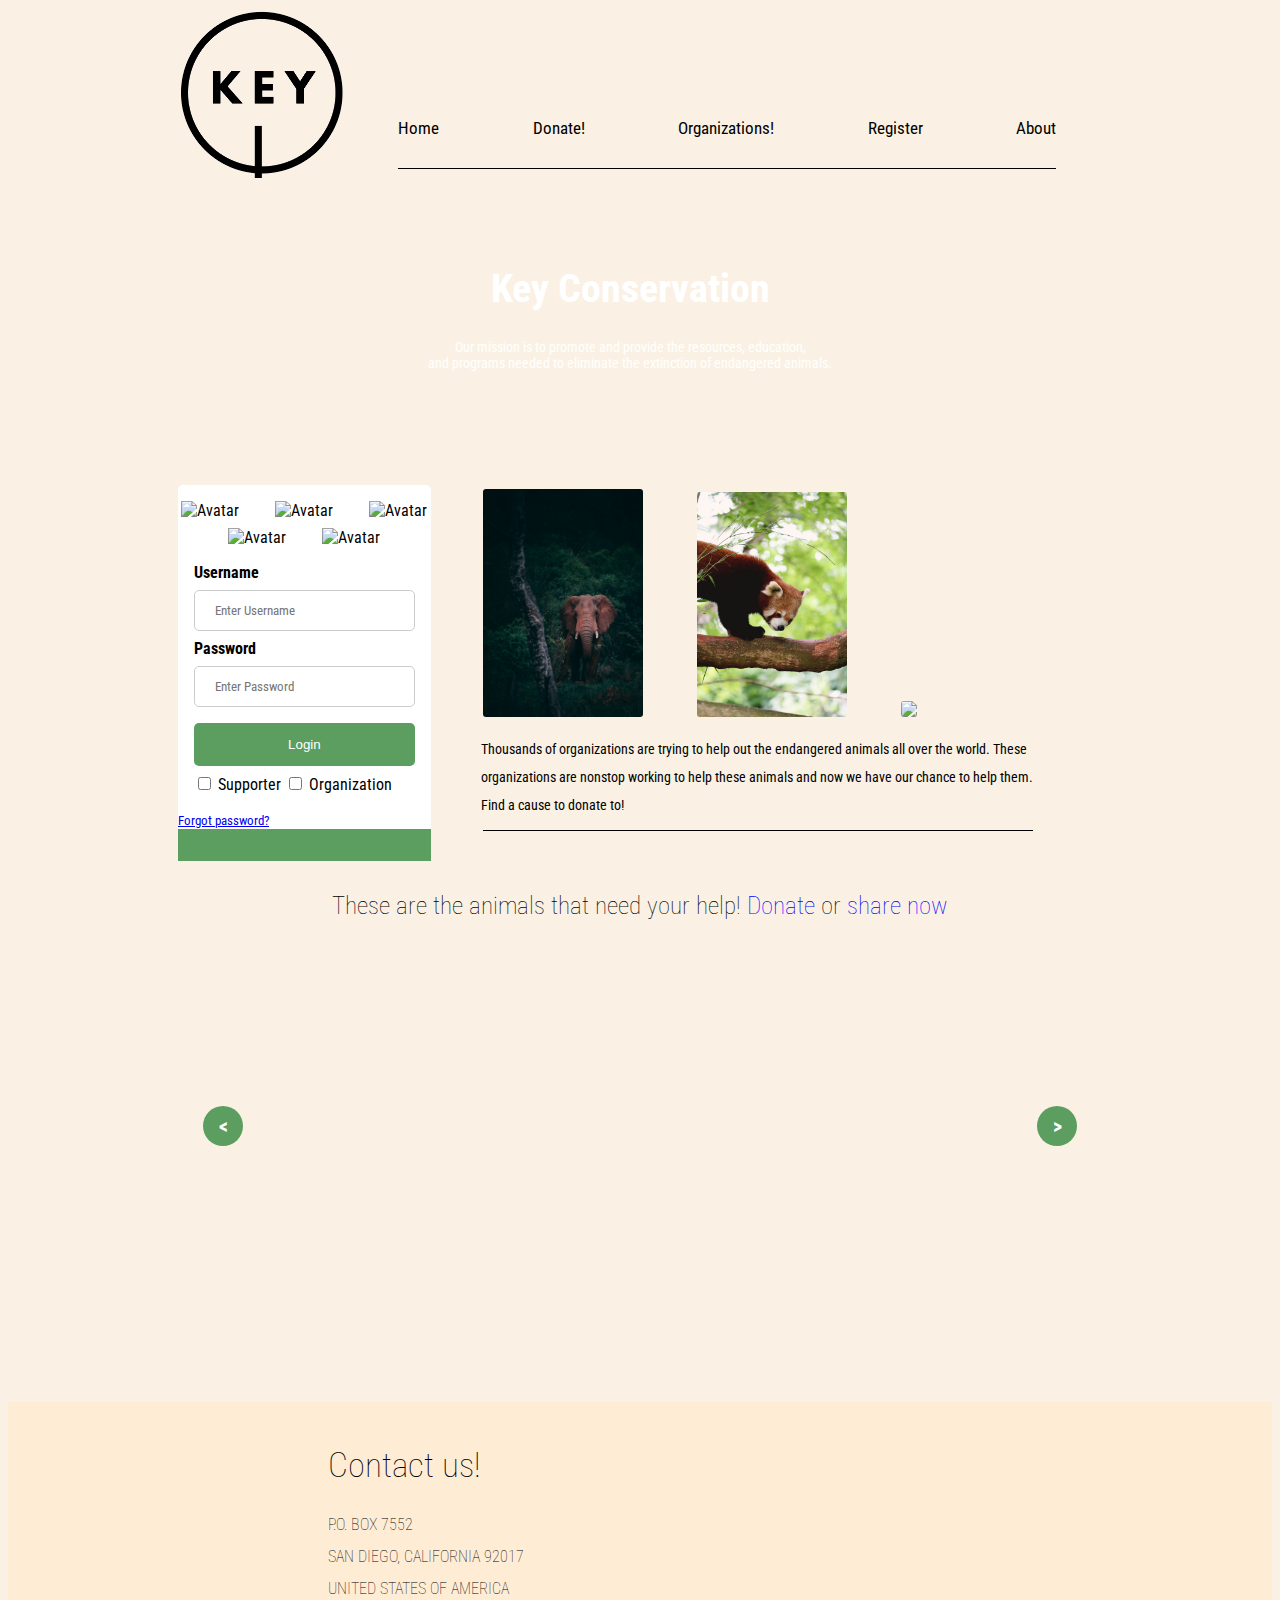
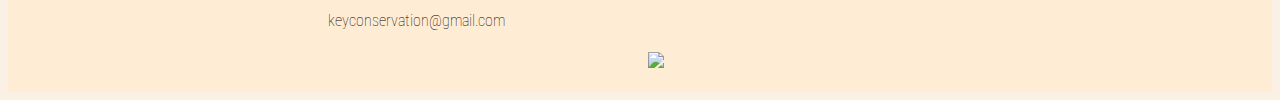
==== index.html @ f42020b1 "finished mock, all thats lefte" ====
<!DOCTYPE html>

<html lang="en">

<head>


  <link href="https://fonts.googleapis.com/css?family=Bangers|Titillium+Web" rel="stylesheet" />
  <link rel="stylesheet" href="css/index.css" />

  <link rel="apple-touch-icon" sizes="180x180" href="/Bw1/marketing-page/img/key" />
  <link rel="icon" type="image/png" sizes="32x32" href="/Bw1/marketing-page/img/key" />
  <link rel="icon" type="image/png" sizes="16x16" href="/Bw1/marketing-page/img/key" />
  <link href="https://fonts.googleapis.com/css?family=Roboto+Condensed|Source+Sans+Pro&display=swap" rel="stylesheet" />
</head>

<body>
  <section class="topPage">
    <img src="img/key" />

    <nav>
      <a href>Home</a>
      <a href>Donate!</a>
      <a href>Organizations!</a>
      <a href>Register</a>
      <a href>About</a>
      <hr />
    </nav>
  </section>

  <div class="mission">
    <h1>Key Conservation</h1>

    <p>
      Our mission is to promote and provide the resources, education,<br />and
      programs needed to eliminate the extinction of endangered animals.
    </p>
  </div>

  <section class="topMid">
    <form action="marketing-page.php" method="post">
      <div class="icon">
        <img src="/Bw1/marketing-page/img/paw-solid.svg" alt="Avatar" class="icon" />
        <img src="/Bw1/marketing-page/img/paw-solid.svg" alt="Avatar" class="icon" />
        <img src="/Bw1/marketing-page/img/paw-solid.svg" alt="Avatar" class="icon" />
        <img src="/Bw1/marketing-page/img/paw-solid.svg" alt="Avatar" class="icon" />
        <img src="/Bw1/marketing-page/img/paw-solid.svg" alt="Avatar" class="icon" />
      </div>

      <div class="container">
        <label for="username"><b>Username</b></label>
        <input type="text" placeholder="Enter Username" name="username" required />

        <label for="psw"><b>Password</b></label>
        <input type="password" placeholder="Enter Password" name="psw" required />

        <button type="submit">Login</button>
        <label> <input type="checkbox" name="supporter" /> Supporter </label>
        <label> <input type="checkbox" name="org" /> Organization </label>
      </div>

      <span class="psw"> <a href="#">Forgot password?</a></span>
      <div class="container" style="background-color:#5b9e5f"></div>
    </form>

    <section class="info">
      <img class="mam" src="img/mammoth.jpg" />
      <img class="panda" src="img/panda.jpg" />
      <img class="turtle" src="/Bw1/marketing-page/img/turtle.jpg" />

      <p>
        Thousands of organizations are trying to help out the endangered
        animals all over the world. These<br />
        organizations are nonstop working to help these animals and now we
        have our chance to help them.<br />
        Find a cause to donate to!
      </p>

      <hr />
    </section>
  </section>
  <!-- <div class="svg">

      <div class="infotext">
      </div>
      <img class="petsvg" src="/Bw1/marketing-page/img/undraw_pet_adoption_2qkw (1).svg">
    </div> -->
  <h1 id="title">These are the animals that need your help! <a href="" class="donate">Donate</a> or <a href="" class="donate">share now</a></h1>

  <div class="slide hi-slide">
    <div class="hi-prev "></div>
    <div class="hi-next "></div>
    <ul>
      <li><img src="/Bw1/marketing-page/img/chimp.jpg" alt="Img" /></li>
      <li><img src="/Bw1/marketing-page/img/leopard.jpg" alt="Img" /></li>
      <li><img src="/Bw1/marketing-page/img/mana5280-EqvshQr8NTA-unsplash.jpg" alt="Img" /></li>
      <li><img src="/Bw1/marketing-page/img/muhammad-umar-gsSJxKayxrQ-unsplash.jpg" alt="Img" /></li>
      <li><img src="/Bw1/marketing-page/img/redcharlie-xtvo0ffGKlI-unsplash.jpg" alt="Img" /></li>
      <li><img src="/Bw1/marketing-page/img/redp.jpg" alt="Img" /></li>
      <li><img src="/Bw1/marketing-page/img/saad-khan-g55cR66Nh64-unsplash.jpg" alt="Img7" /></li>
      <li><img src="/Bw1/marketing-page/img/saad-khan-g55cR66Nh64-unsplash.jpg" alt="Img7" /></li>
    </ul>
  </div>


  <footer>
    <!-- <hr> -->
    <h1>Contact us!</h1>
    <ul style="list-style-type:none;">
      <li>P.O. BOX 7552</li>
      <li>SAN DIEGO, CALIFORNIA 92017</li>
      <li>UNITED STATES OF AMERICA</li>
      <li>keyconservation@gmail.com</li>
    </ul>
    <img src="/Bw1/marketing-page/img/undraw_pet_adoption_2qkw (1).svg"/>
  </footer>

  <script src="https://code.jquery.com/jquery-1.12.4.min.js"></script>
  <script type="text/javascript" src="/nan/js/jquery.hislide.js"></script>
  <script>
    $('.slide').hiSlide();
  </script>

</body>

<script src="script.js"></script>

</html>
---- css/index.css ----
.topPage {
  display: flex;
}
.topPage img {
  width: 170px;
  margin-left: 170px;
}
.topPage nav {
  margin-top: 110px;
  word-break: break-all;
  word-spacing: 7vw;
  margin-left: 50px;
}
.topPage a {
  font-size: 17px;
  text-decoration: none;
  color: black;
}
.topPage a:hover {
  border-bottom: 1px solid #5b9e5f;
}
.topPage hr {
  height: 1px;
  background-color: black;
  border: none;
  margin-top: 30px;
}
.mission {
  background: url(/Bw1/marketing-page/img/tiger.jpg) no-repeat;
  margin-left: 170px;
  background-size: 880px;
}
.mission h1 {
  text-align: center;
  margin-right: 190px;
  font-family: 'Roboto Condensed', sans-serif;
  font-size: 40px;
  color: white;
  padding-top: 60px;
}
.mission p {
  text-align: center;
  margin-right: 190px;
  font-family: 'Roboto Condensed', sans-serif;
  font-size: 14px;
  color: white;
  padding-bottom: 150px;
}
form {
  border-radius: 5px;
  background-color: white;
  width: 20%;
  margin-left: 170px;
  margin-top: -50px;
}
input[type=text],
input[type=password] {
  width: 100%;
  font-family: 'Roboto Condensed', sans-serif;
  padding: 12px 20px;
  margin: 8px 0;
  display: inline-block;
  border: 1px solid #ccc;
  border-radius: 5px;
  box-sizing: border-box;
}
button {
  background-color: #5b9e5f;
  color: white;
  padding: 14px 20px;
  margin: 8px 0;
  border: none;
  border-radius: 5px;
  cursor: pointer;
  width: 100%;
}
button:hover {
  opacity: 0.8;
}
.icon {
  text-align: center;
  margin-top: 8px;
  word-break: break-all;
  word-spacing: 2.5vw;
}
img.icon {
  width: 5%;
}
.container {
  padding: 16px;
}
/*"Forgot password" text */
span.psw {
  align-items: center;
  padding-top: 4px;
  font-size: 13px;
  text-decoration: none;
  color: blue;
}
@media screen and (max-width: 300px) {
  span.psw {
    display: block;
    float: none;
  }
  .cancelbtn {
    width: 100%;
  }
}
.topMid {
  display: flex;
}
.info .panda {
  width: 150px;
  margin-left: 50px;
}
.mam {
  width: 160px;
  margin-left: 52px;
}
.turtle {
  width: 150px;
  margin-left: 50px;
}
.info img {
  margin-top: -46px;
  border-radius: 3px;
  /* box-shadow: 2px 2px black; */
}
.info p {
  margin-left: 50px;
  line-height: 2;
  font-size: 14px;
}
.info hr {
  height: 1px;
  background-color: black;
  border: none;
  margin-left: 52px;
  margin-top: -3px;
}
.hi-slide {
  position: relative;
  width: 754px;
  height: 292px;
  margin: 0 auto;
  margin-top: 60px;
}
.hi-slide .hi-next,
.hi-slide .hi-prev {
  position: absolute;
  top: 50%;
  width: 40px;
  height: 40px;
  margin-top: -20px;
  border-radius: 50px;
  line-height: 40px;
  text-align: center;
  cursor: pointer;
  background-color: #5b9e5f;
  color: white;
  transition: all 0.6s;
  font-size: 20px;
  font-weight: bold;
}
.hi-slide .hi-next:hover,
.hi-slide .hi-prev:hover {
  opacity: 0.7;
}
.hi-slide .hi-prev {
  left: -60px;
}
.hi-slide .hi-prev::before {
  content: '<';
}
.hi-slide .hi-next {
  right: -60px;
}
.hi-slide .hi-next::before {
  content: '>';
}
.hi-slide ul {
  border-radius: 5px;
  list-style: none;
  position: relative;
  width: 754px;
  height: 292px;
  margin: 0;
  padding: 0;
}
.hi-slide ul li {
  border-radius: 5px;
  overflow: hidden;
  position: absolute;
  z-index: 0;
  left: 377px;
  top: 146px;
  height: 0;
  margin: 0;
  padding: 0;
  background-color: #333;
  cursor: pointer;
}
.hi-slide ul li img {
  border-radius: 5px;
  width: 100%;
  height: 100%;
  background-position: center;
}
#title {
  font-size: 25px;
  text-align: center;
  font-weight: lighter;
  margin-top: 30px;
}
.donate {
  text-decoration: none;
  color: blue;
}
footer {
  background-color: #ffecd5;
  width: 100%;
  padding-top: 20px;
  padding-bottom: 20px;
  margin-top: 130px;
}
footer h1 {
  font-size: 35px;
  text-align: left;
  margin-left: 320px;
  font-weight: lighter;
}
footer ul {
  text-align: left;
  line-height: 2;
  margin-left: 280px;
  font-weight: lighter;
}
footer img {
  width: 265px;
  margin-left: 640px;
  margin-top: -990px;
}
html {
  scroll-behavior: smooth;
}
body {
  font-family: 'Roboto Condensed', sans-serif;
  background-color: #faf1e4;
  overflow-x: hidden;
}
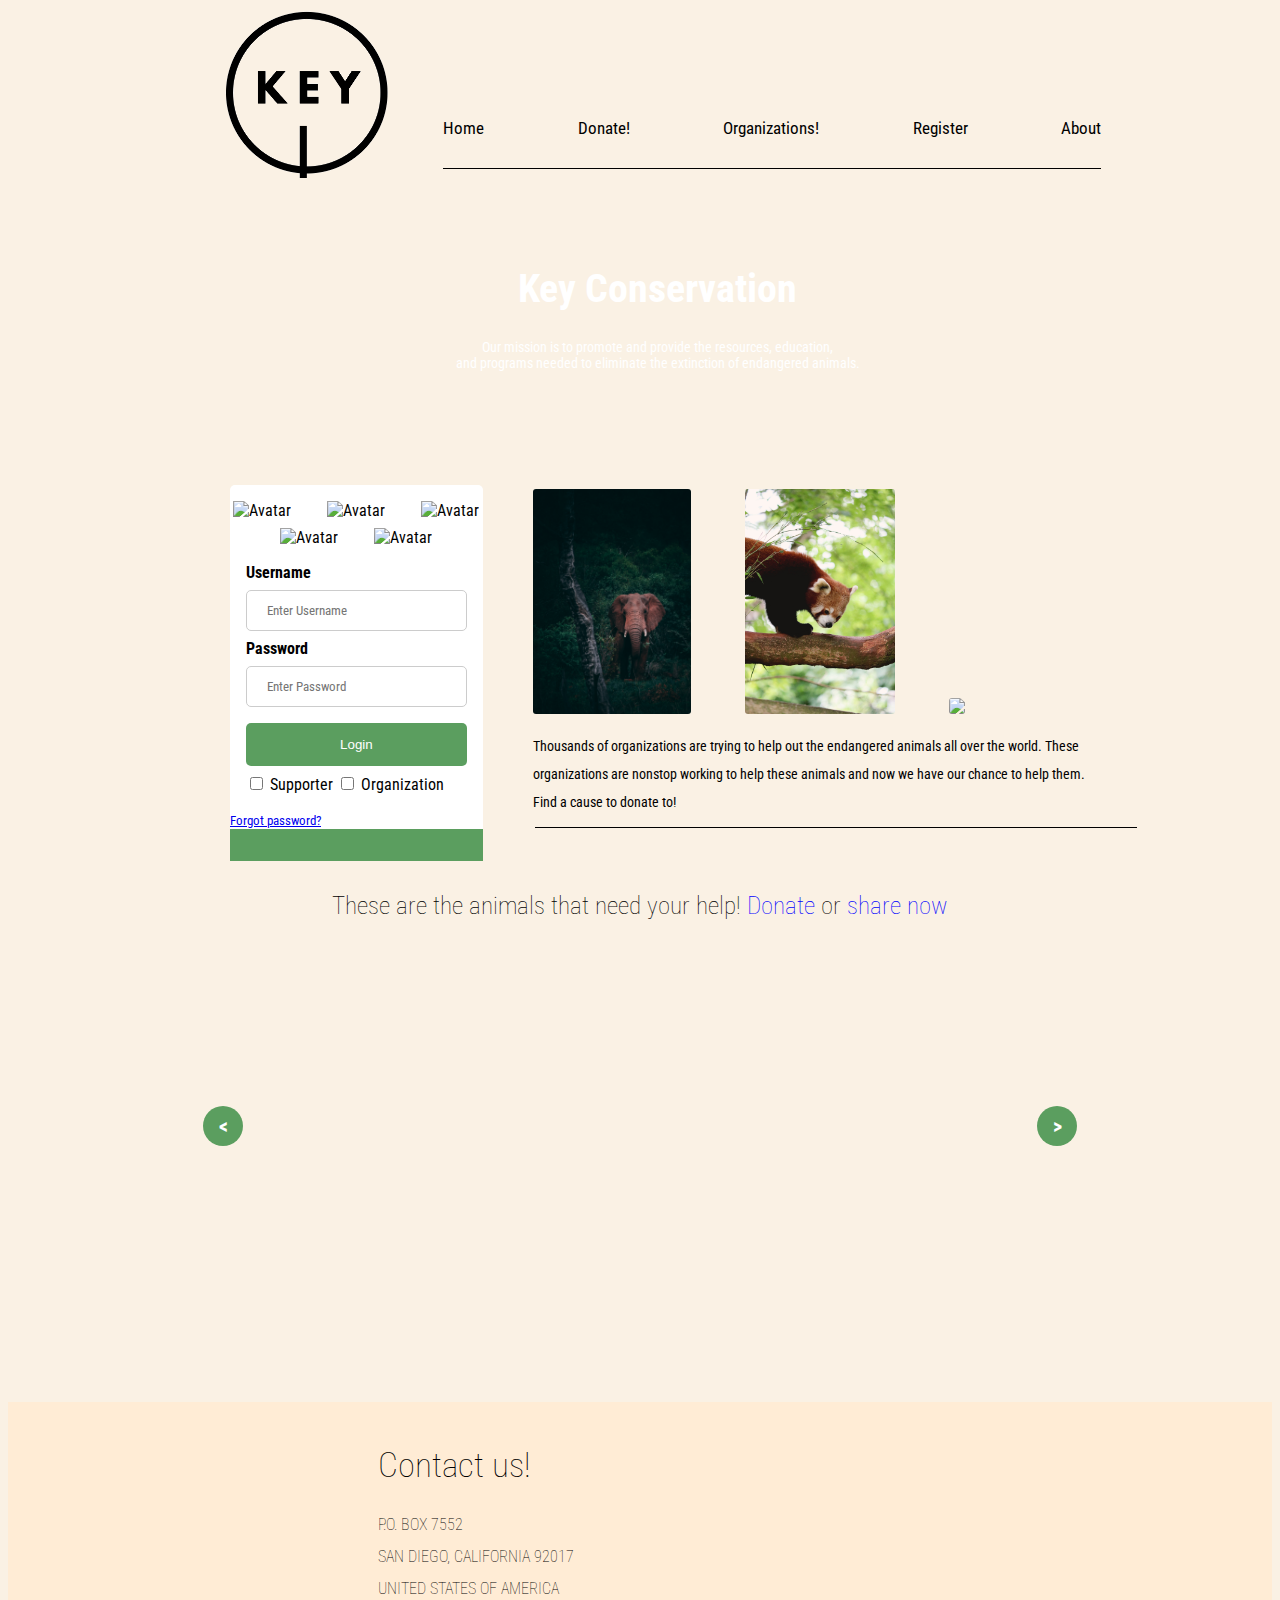
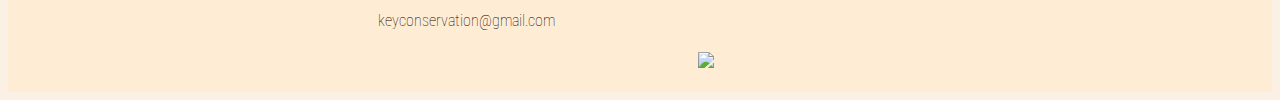
==== commit 1218e14e: "finished" ====
--- a/index.html
+++ b/index.html
@@ -4,7 +4,8 @@
 
 <head>
 
-
+  <meta name="viewport" content="width=device-width, initial-scale=1">
+  <meta charset="utf-8">
   <link href="https://fonts.googleapis.com/css?family=Bangers|Titillium+Web" rel="stylesheet" />
   <link rel="stylesheet" href="css/index.css" />
 
@@ -19,11 +20,11 @@
     <img src="img/key" />
 
     <nav>
-      <a href>Home</a>
+      <a href="index.html">Home</a>
       <a href>Donate!</a>
       <a href>Organizations!</a>
       <a href>Register</a>
-      <a href>About</a>
+      <a href="about.html">About</a>
       <hr />
     </nav>
   </section>
@@ -38,6 +39,7 @@
   </div>
 
   <section class="topMid">
+
     <form action="marketing-page.php" method="post">
       <div class="icon">
         <img src="/Bw1/marketing-page/img/paw-solid.svg" alt="Avatar" class="icon" />
@@ -79,13 +81,9 @@
       <hr />
     </section>
   </section>
-  <!-- <div class="svg">
 
-      <div class="infotext">
-      </div>
-      <img class="petsvg" src="/Bw1/marketing-page/img/undraw_pet_adoption_2qkw (1).svg">
-    </div> -->
-  <h1 id="title">These are the animals that need your help! <a href="" class="donate">Donate</a> or <a href="" class="donate">share now</a></h1>
+  <h1 id="title">These are the animals that need your help! <a href="" class="donate">Donate</a> or <a href=""
+      class="donate">share now</a></h1>
 
   <div class="slide hi-slide">
     <div class="hi-prev "></div>
@@ -112,7 +110,7 @@
       <li>UNITED STATES OF AMERICA</li>
       <li>keyconservation@gmail.com</li>
     </ul>
-    <img src="/Bw1/marketing-page/img/undraw_pet_adoption_2qkw (1).svg"/>
+    <img src="/Bw1/marketing-page/img/undraw_pet_adoption_2qkw (1).svg" />
   </footer>
 
   <script src="https://code.jquery.com/jquery-1.12.4.min.js"></script>
--- a/css/index.css
+++ b/css/index.css
@@ -1,9 +1,26 @@
 .topPage {
   display: flex;
 }
+@media screen and (max-width: 667px) {
+  .topPage {
+    display: flex;
+    justify-content: center;
+    flex-direction: column;
+    margin-left: 5px;
+  }
+}
 .topPage img {
   width: 170px;
-  margin-left: 170px;
+  margin-left: 215px;
+}
+@media screen and (max-width: 667px) {
+  .topPage img {
+    width: 100px;
+    height: 100px;
+    display: flex;
+    margin-left: 153px;
+    flex-direction: column;
+  }
 }
 .topPage nav {
   margin-top: 110px;
@@ -11,24 +28,54 @@
   word-spacing: 7vw;
   margin-left: 50px;
 }
-.topPage a {
+@media screen and (max-width: 667px) {
+  .topPage nav {
+    margin-top: 20px;
+    margin-left: 0;
+  }
+}
+.topPage nav a {
   font-size: 17px;
   text-decoration: none;
   color: black;
 }
-.topPage a:hover {
+@media screen and (max-width: 667px) {
+  .topPage nav a {
+    width: 100vw;
+    margin-bottom: 5px;
+    display: flex;
+    flex-direction: column;
+    border-radius: 0;
+    text-align: center;
+    padding: 15px;
+  }
+}
+.topPage nav a:hover {
   border-bottom: 1px solid #5b9e5f;
 }
-.topPage hr {
+@media screen and (max-width: 667px) {
+  .topPage nav a:hover {
+    border-bottom: 0;
+  }
+}
+.topPage nav hr {
   height: 1px;
   background-color: black;
   border: none;
   margin-top: 30px;
+  width: 100%;
 }
 .mission {
   background: url(/Bw1/marketing-page/img/tiger.jpg) no-repeat;
-  margin-left: 170px;
-  background-size: 880px;
+  margin-left: 225px;
+  background-size: 915px;
+}
+@media screen and (max-width: 667px) {
+  .mission {
+    background-size: 110%;
+    width: 100%;
+    margin-left: 0;
+  }
 }
 .mission h1 {
   text-align: center;
@@ -38,6 +85,13 @@
   color: white;
   padding-top: 60px;
 }
+@media screen and (max-width: 667px) {
+  .mission h1 {
+    font-size: 15px;
+    margin-right: 0;
+    margin-top: -40px;
+  }
+}
 .mission p {
   text-align: center;
   margin-right: 190px;
@@ -46,15 +100,39 @@
   color: white;
   padding-bottom: 150px;
 }
-form {
+@media screen and (max-width: 667px) {
+  .mission p {
+    font-size: 12px;
+    margin: 0;
+    padding-bottom: 100px;
+  }
+}
+.topMid {
+  /*"Forgot password" text */
+}
+@media screen and (max-width: 667px) {
+  .topMid {
+    display: flex;
+    flex-wrap: wrap;
+    margin-top: -50px;
+  }
+}
+.topMid form {
   border-radius: 5px;
   background-color: white;
   width: 20%;
-  margin-left: 170px;
+  margin-left: 222px;
   margin-top: -50px;
 }
-input[type=text],
-input[type=password] {
+@media screen and (max-width: 667px) {
+  .topMid form {
+    margin: 0;
+    width: 100%;
+    height: 50%;
+  }
+}
+.topMid input[type=text],
+.topMid input[type=password] {
   width: 100%;
   font-family: 'Roboto Condensed', sans-serif;
   padding: 12px 20px;
@@ -64,7 +142,21 @@
   border-radius: 5px;
   box-sizing: border-box;
 }
-button {
+@media screen and (max-width: 667px) {
+  .topMid input[type=text],
+  .topMid input[type=password] {
+    width: 100%;
+    font-family: 'Roboto Condensed', sans-serif;
+    font-size: 10px;
+    padding: 12px 20px;
+    margin: 8px 0;
+    display: block;
+    border: 1px solid #ccc;
+    border-radius: 5px;
+    box-sizing: border-box;
+  }
+}
+.topMid button {
   background-color: #5b9e5f;
   color: white;
   padding: 14px 20px;
@@ -74,69 +166,114 @@
   cursor: pointer;
   width: 100%;
 }
-button:hover {
+@media screen and (max-width: 667px) {
+  .topMid button {
+    background-color: #5b9e5f;
+    color: white;
+    padding: 7px 10px;
+    font-size: 10px;
+    margin: 8px 0;
+    border: none;
+    border-radius: 5px;
+    cursor: pointer;
+    width: 30%;
+  }
+}
+.topMid button:hover {
   opacity: 0.8;
 }
-.icon {
+.topMid .icon {
   text-align: center;
   margin-top: 8px;
   word-break: break-all;
   word-spacing: 2.5vw;
 }
-img.icon {
+.topMid img.icon {
   width: 5%;
 }
-.container {
+.topMid .container {
   padding: 16px;
 }
-/*"Forgot password" text */
-span.psw {
+.topMid span.psw {
   align-items: center;
   padding-top: 4px;
   font-size: 13px;
-  text-decoration: none;
-  color: blue;
-}
-@media screen and (max-width: 300px) {
-  span.psw {
+}
+@media screen and (max-width: 667px) {
+  .topMid span.psw {
     display: block;
     float: none;
   }
-  .cancelbtn {
-    width: 100%;
-  }
 }
 .topMid {
   display: flex;
 }
-.info .panda {
+.panda {
   width: 150px;
   margin-left: 50px;
 }
+@media screen and (max-width: 667px) {
+  .panda {
+    margin-left: 15px;
+    width: 100px;
+    height: 150px;
+  }
+}
 .mam {
-  width: 160px;
-  margin-left: 52px;
+  width: 150px;
+  margin-left: 50px;
+  width: 158px;
+}
+@media screen and (max-width: 667px) {
+  .mam {
+    margin-left: 15px;
+    width: 100px;
+    height: 150px;
+  }
 }
 .turtle {
   width: 150px;
   margin-left: 50px;
 }
+@media screen and (max-width: 667px) {
+  .turtle {
+    margin-left: 15px;
+    width: 100px;
+    height: 150px;
+  }
+}
 .info img {
   margin-top: -46px;
   border-radius: 3px;
-  /* box-shadow: 2px 2px black; */
+}
+@media screen and (max-width: 667px) {
+  .info img {
+    margin-top: 10px;
+  }
 }
 .info p {
   margin-left: 50px;
   line-height: 2;
   font-size: 14px;
 }
+@media screen and (max-width: 667px) {
+  .info p {
+    margin: 0;
+    text-align: center;
+  }
+}
 .info hr {
   height: 1px;
   background-color: black;
   border: none;
+  width: 100%;
   margin-left: 52px;
   margin-top: -3px;
+}
+@media screen and (max-width: 667px) {
+  .info hr {
+    margin: 0;
+  }
 }
 .hi-slide {
   position: relative;
@@ -212,7 +349,7 @@
   font-weight: lighter;
   margin-top: 30px;
 }
-.donate {
+#title .donate {
   text-decoration: none;
   color: blue;
 }
@@ -226,19 +363,67 @@
 footer h1 {
   font-size: 35px;
   text-align: left;
-  margin-left: 320px;
+  margin-left: 370px;
   font-weight: lighter;
+}
+@media screen and (max-width: 667px) {
+  footer h1 {
+    margin-left: 21px;
+    text-align: center;
+    font-size: 20px;
+  }
 }
 footer ul {
   text-align: left;
   line-height: 2;
-  margin-left: 280px;
+  margin-left: 330px;
   font-weight: lighter;
+}
+@media screen and (max-width: 667px) {
+  footer ul {
+    text-align: center;
+    margin-left: -20px;
+  }
 }
 footer img {
   width: 265px;
-  margin-left: 640px;
+  margin-left: 690px;
   margin-top: -990px;
+}
+@media screen and (max-width: 667px) {
+  footer img {
+    margin-left: 60px;
+    margin-top: 0;
+  }
+}
+.aboutTitle {
+  font-size: 20px;
+  text-align: center;
+}
+.aboutUs {
+  display: grid;
+  grid-template-columns: 1fr 1fr;
+  align-content: center;
+  text-align: center;
+}
+.aboutUs .nameAbout .imageAbout {
+  display: grid;
+}
+.aboutUs .imageAbout img {
+  width: 25%;
+}
+.aboutUs h2 {
+  font-size: 25px;
+  font-weight: lighter;
+}
+hr {
+  height: 1px;
+  background-color: black;
+  border: none;
+  width: 70%;
+}
+#lauren {
+  width: 200px;
 }
 html {
   scroll-behavior: smooth;
@@ -248,3 +433,13 @@
   background-color: #faf1e4;
   overflow-x: hidden;
 }
+@media screen and (max-width: 667px) {
+  body {
+    font-family: 'Roboto Condensed', sans-serif;
+    background-color: #faf1e4;
+    overflow-x: hidden;
+    display: flex;
+    flex-direction: column;
+    align-items: center;
+  }
+}
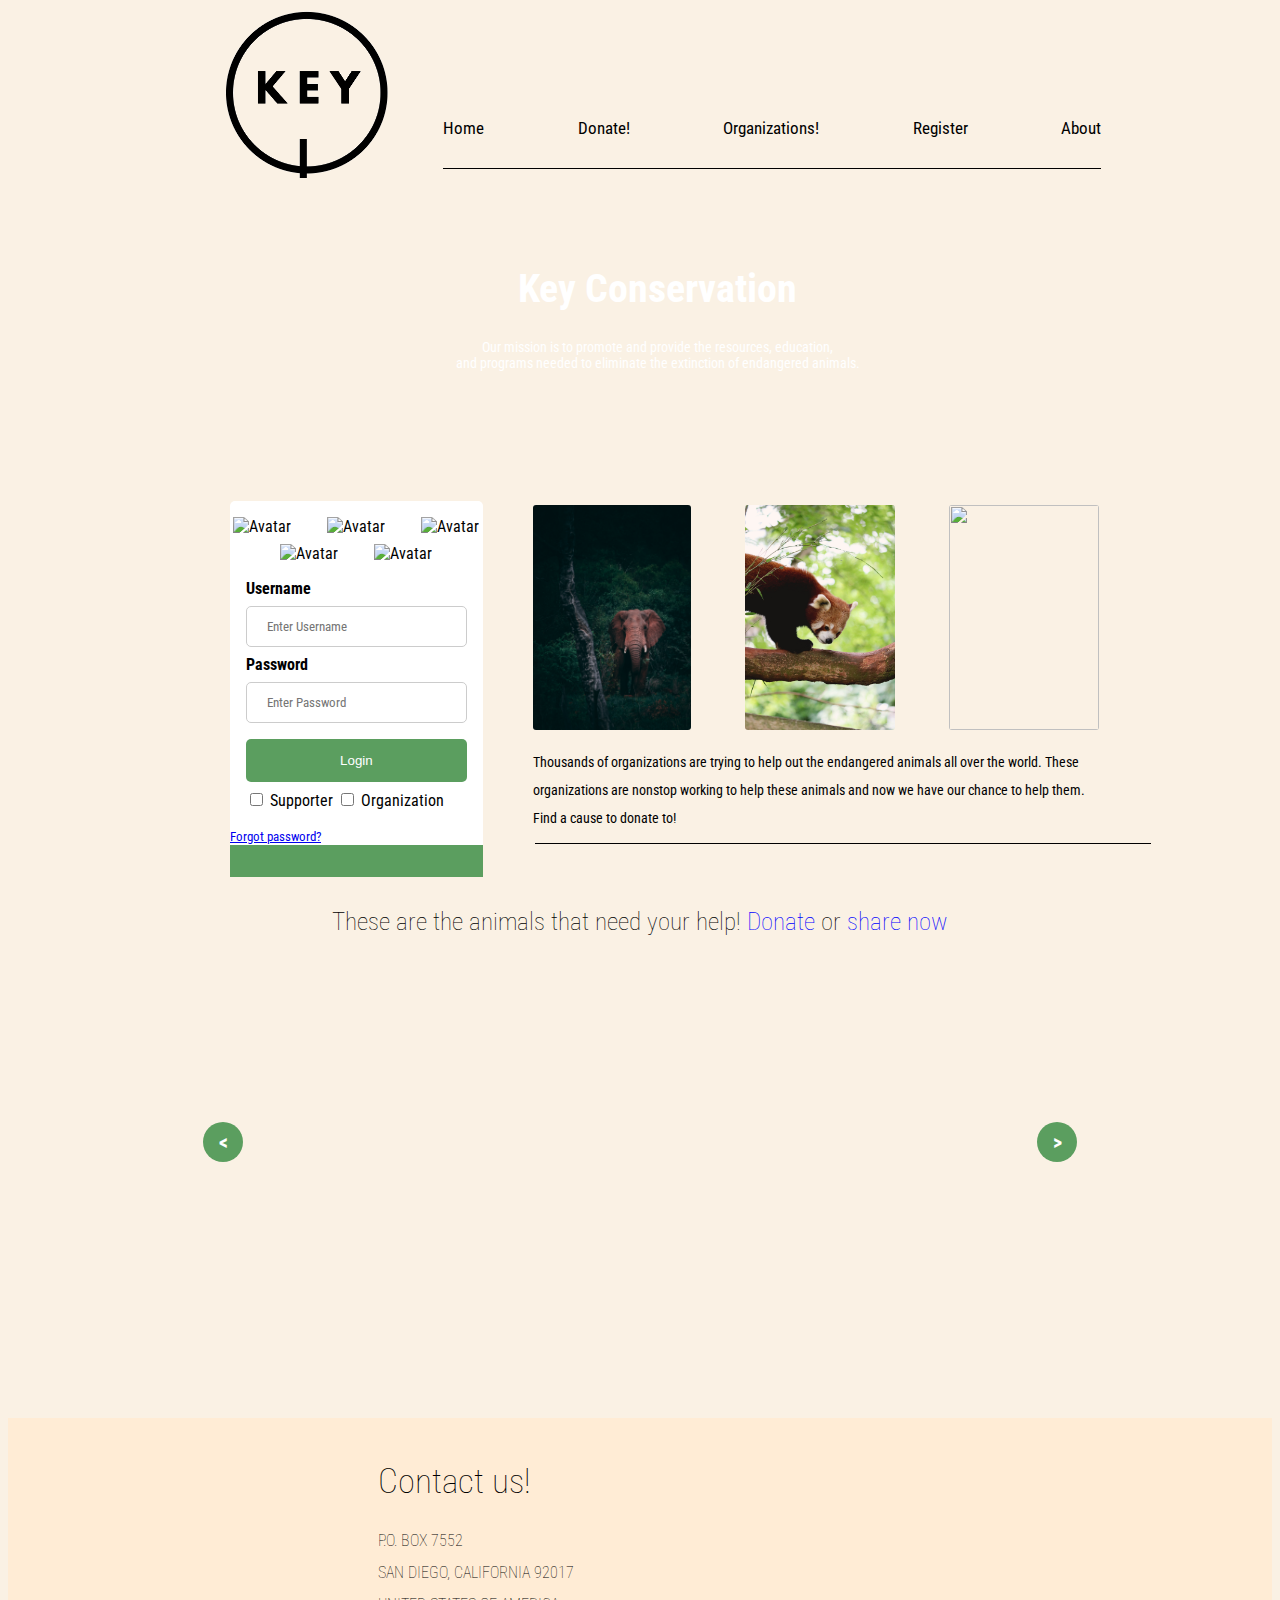
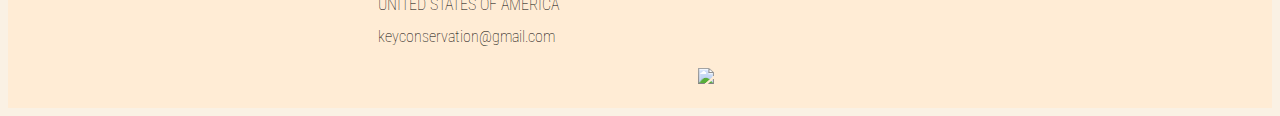
==== commit 069398ce: "made pics local" ====
--- a/index.html
+++ b/index.html
@@ -68,7 +68,8 @@
     <section class="info">
       <img class="mam" src="img/mammoth.jpg" />
       <img class="panda" src="img/panda.jpg" />
-      <img class="turtle" src="/Bw1/marketing-page/img/turtle.jpg" />
+      <img class="turtle"
+        src="https://images.unsplash.com/photo-1562464334-5eedd52781b2?ixlib=rb-1.2.1&ixid=eyJhcHBfaWQiOjEyMDd9&auto=format&fit=crop&w=800&q=80" />
 
       <p>
         Thousands of organizations are trying to help out the endangered
@@ -89,14 +90,30 @@
     <div class="hi-prev "></div>
     <div class="hi-next "></div>
     <ul>
-      <li><img src="/Bw1/marketing-page/img/chimp.jpg" alt="Img" /></li>
-      <li><img src="/Bw1/marketing-page/img/leopard.jpg" alt="Img" /></li>
-      <li><img src="/Bw1/marketing-page/img/mana5280-EqvshQr8NTA-unsplash.jpg" alt="Img" /></li>
-      <li><img src="/Bw1/marketing-page/img/muhammad-umar-gsSJxKayxrQ-unsplash.jpg" alt="Img" /></li>
-      <li><img src="/Bw1/marketing-page/img/redcharlie-xtvo0ffGKlI-unsplash.jpg" alt="Img" /></li>
-      <li><img src="/Bw1/marketing-page/img/redp.jpg" alt="Img" /></li>
-      <li><img src="/Bw1/marketing-page/img/saad-khan-g55cR66Nh64-unsplash.jpg" alt="Img7" /></li>
-      <li><img src="/Bw1/marketing-page/img/saad-khan-g55cR66Nh64-unsplash.jpg" alt="Img7" /></li>
+      <li><img
+          src="https://images.unsplash.com/photo-1432836606614-05efc6b80bd4?ixlib=rb-1.2.1&ixid=eyJhcHBfaWQiOjEyMDd9&auto=format&fit=crop&w=600&q=60"
+          alt="Img" /></li>
+      <li><img
+          src="https://images.unsplash.com/photo-1577053711785-7cb903e2cb99?ixlib=rb-1.2.1&ixid=eyJhcHBfaWQiOjEyMDd9&auto=format&fit=crop&w=600&q=60"
+          alt="Img" /></li>
+      <li><img
+          src="https://images.unsplash.com/photo-1578181021697-4a0c859c85d4?ixlib=rb-1.2.1&ixid=eyJhcHBfaWQiOjEyMDd9&auto=format&fit=crop&w=600&q=60"
+          alt="Img" /></li>
+      <li><img
+          src="https://images.unsplash.com/photo-1562464334-5eedd52781b2?ixlib=rb-1.2.1&ixid=eyJhcHBfaWQiOjEyMDd9&auto=format&fit=crop&w=800&q=80"
+          alt="Img" /></li>
+      <li><img
+          src="https://images.unsplash.com/photo-1547970810-dc1eac37d174?ixlib=rb-1.2.1&auto=format&fit=crop&w=848&q=80"
+          alt="Img" /></li>
+      <li><img
+          src="https://images.unsplash.com/photo-1564519878781-ea871556ce35?ixlib=rb-1.2.1&ixid=eyJhcHBfaWQiOjEyMDd9&auto=format&fit=crop&w=600&q=60"
+          alt="Img" /></li>
+      <li><img
+          src="https://images.unsplash.com/photo-1462953491269-9aff00919695?ixlib=rb-1.2.1&ixid=eyJhcHBfaWQiOjEyMDd9&auto=format&fit=crop&w=600&q=60"
+          alt="Img7" /></li>
+      <li><img
+          src="https://images.unsplash.com/photo-1462953491269-9aff00919695?ixlib=rb-1.2.1&ixid=eyJhcHBfaWQiOjEyMDd9&auto=format&fit=crop&w=600&q=60"
+          alt="Img7" /></li>
     </ul>
   </div>
 
--- a/css/index.css
+++ b/css/index.css
@@ -66,7 +66,7 @@
   width: 100%;
 }
 .mission {
-  background: url(/Bw1/marketing-page/img/tiger.jpg) no-repeat;
+  background: url(https://images.unsplash.com/photo-1505562626914-1db0937ea292?ixlib=rb-1.2.1&auto=format&fit=crop&w=752&q=80) no-repeat;
   margin-left: 225px;
   background-size: 915px;
 }
@@ -98,7 +98,8 @@
   font-family: 'Roboto Condensed', sans-serif;
   font-size: 14px;
   color: white;
-  padding-bottom: 150px;
+  padding-bottom: 80px;
+  margin-bottom: 100px;
 }
 @media screen and (max-width: 667px) {
   .mission p {
@@ -234,6 +235,7 @@
 .turtle {
   width: 150px;
   margin-left: 50px;
+  height: 225px;
 }
 @media screen and (max-width: 667px) {
   .turtle {
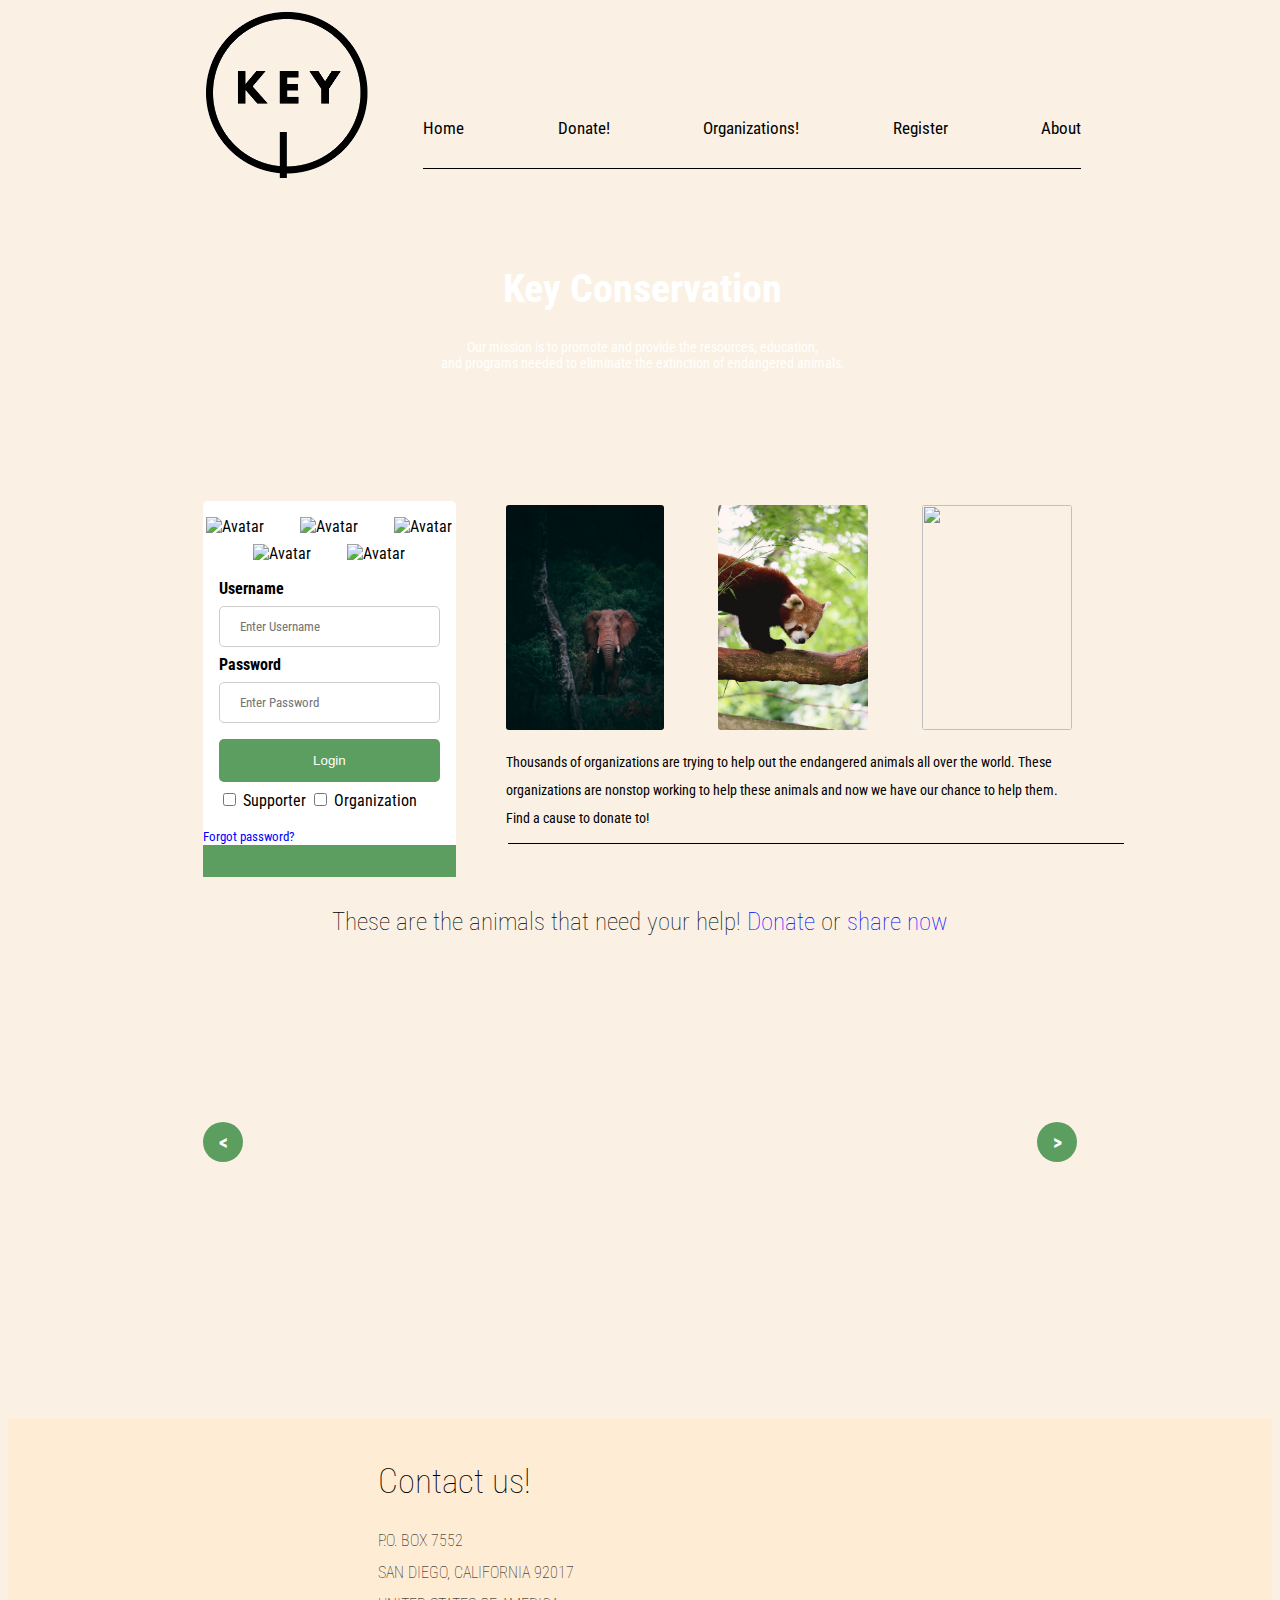
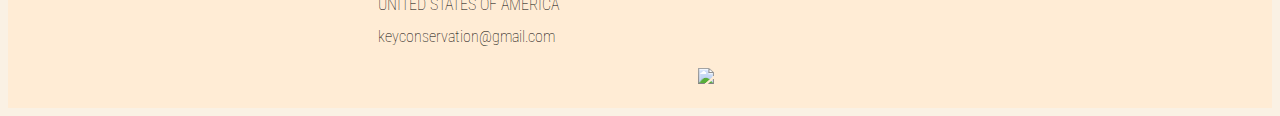
==== commit 351e2e98: "added mixins into file" ====
--- a/index.html
+++ b/index.html
@@ -61,7 +61,7 @@
         <label> <input type="checkbox" name="org" /> Organization </label>
       </div>
 
-      <span class="psw"> <a href="#">Forgot password?</a></span>
+      <span class="psw"> <a href="#" id="psw">Forgot password?</a></span>
       <div class="container" style="background-color:#5b9e5f"></div>
     </form>
 
--- a/css/index.css
+++ b/css/index.css
@@ -11,7 +11,7 @@
 }
 .topPage img {
   width: 170px;
-  margin-left: 215px;
+  margin-left: 195px;
 }
 @media screen and (max-width: 667px) {
   .topPage img {
@@ -67,8 +67,8 @@
 }
 .mission {
   background: url(https://images.unsplash.com/photo-1505562626914-1db0937ea292?ixlib=rb-1.2.1&auto=format&fit=crop&w=752&q=80) no-repeat;
-  margin-left: 225px;
-  background-size: 915px;
+  margin-left: 195px;
+  background-size: 875px;
 }
 @media screen and (max-width: 667px) {
   .mission {
@@ -122,7 +122,7 @@
   border-radius: 5px;
   background-color: white;
   width: 20%;
-  margin-left: 222px;
+  margin-left: 195px;
   margin-top: -50px;
 }
 @media screen and (max-width: 667px) {
@@ -195,9 +195,11 @@
 .topMid .container {
   padding: 16px;
 }
-.topMid span.psw {
+.topMid #psw {
+  text-decoration: none;
+  color: blue;
   align-items: center;
-  padding-top: 4px;
+  padding-top: 24px;
   font-size: 13px;
 }
 @media screen and (max-width: 667px) {
@@ -398,6 +400,14 @@
     margin-top: 0;
   }
 }
+.panda {
+  width: 150px;
+  margin-left: 50px;
+}
+.donate {
+  text-decoration: none;
+  color: blue;
+}
 .aboutTitle {
   font-size: 20px;
   text-align: center;
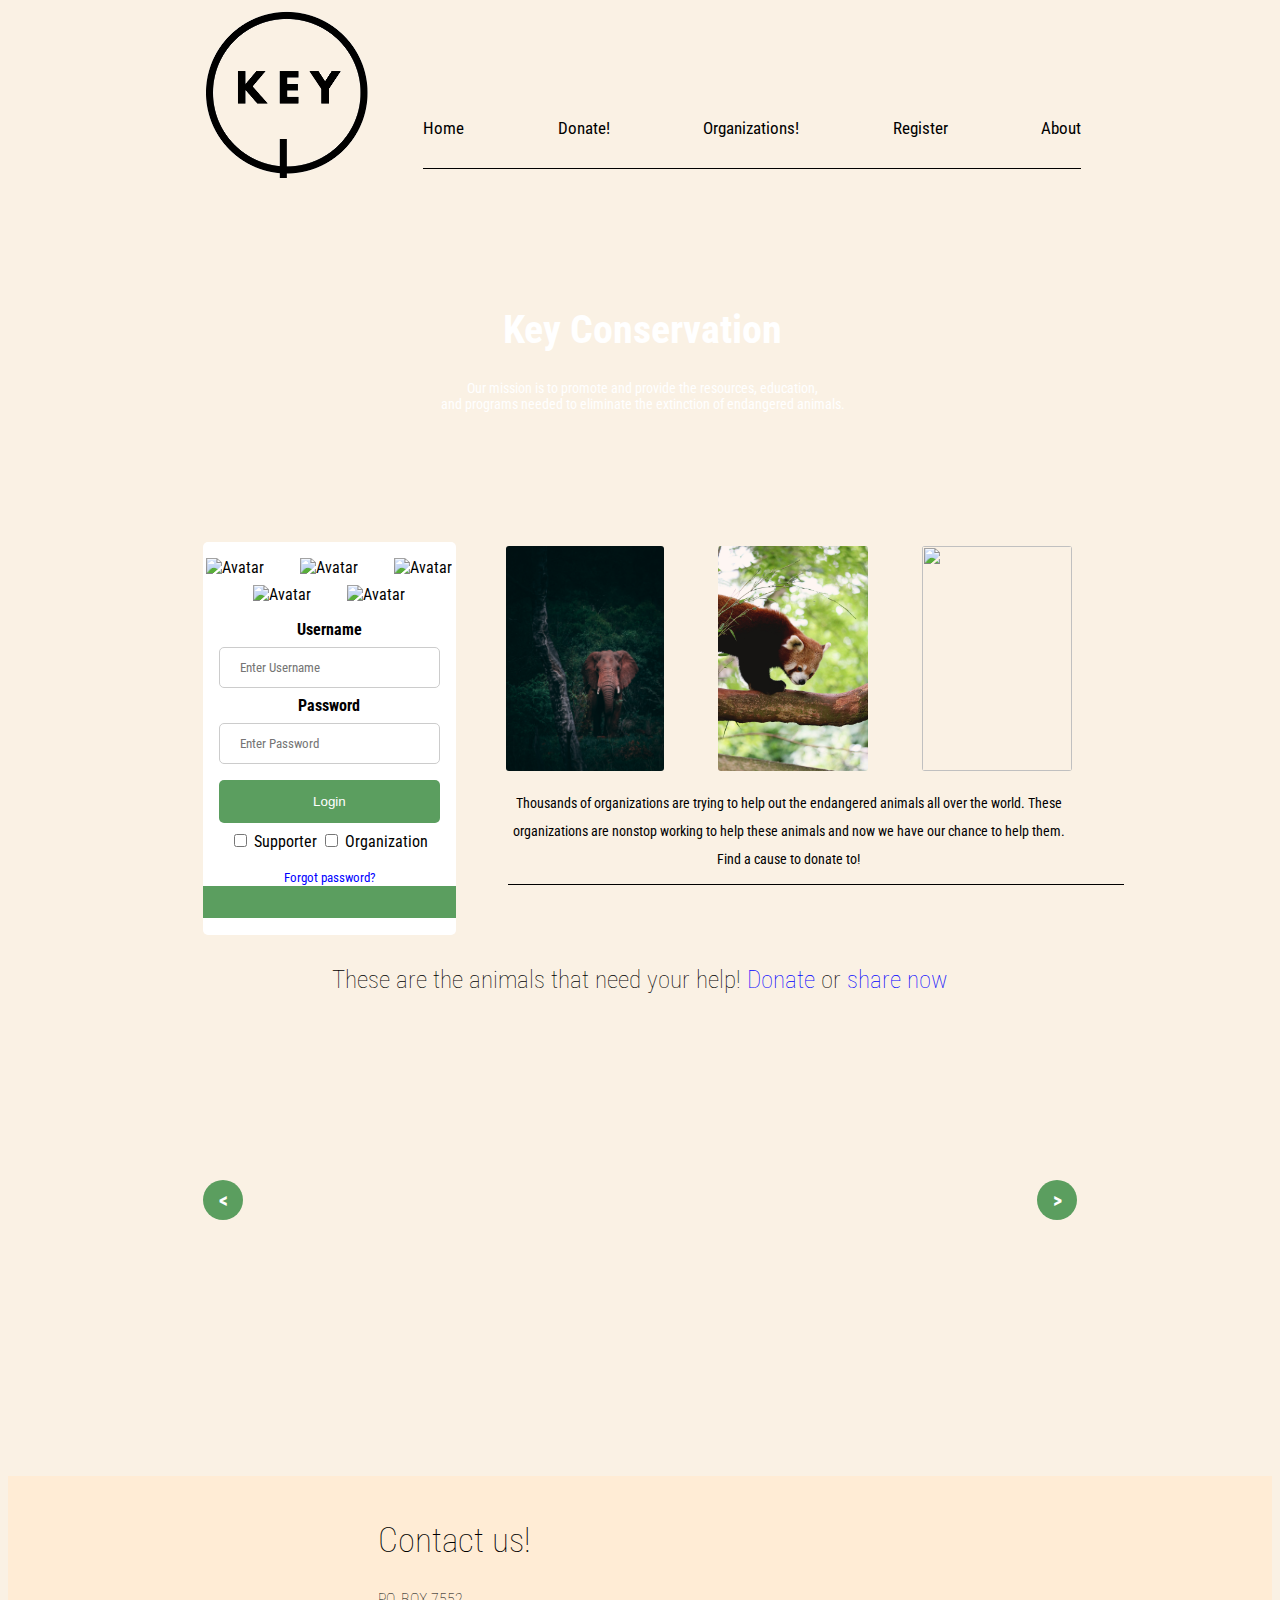
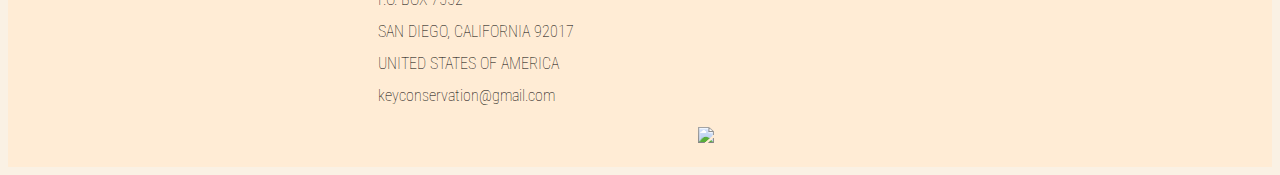
==== commit 59433b6f: "fixed one img" ====
--- a/index.html
+++ b/index.html
@@ -61,7 +61,7 @@
         <label> <input type="checkbox" name="org" /> Organization </label>
       </div>
 
-      <span class="psw"> <a href="#" id="psw">Forgot password?</a></span>
+      <span class="psw"> <a href="#" id="psw" >Forgot password?</a></span>
       <div class="container" style="background-color:#5b9e5f"></div>
     </form>
 
--- a/css/index.css
+++ b/css/index.css
@@ -11,6 +11,7 @@
 }
 .topPage img {
   width: 170px;
+  height: 170px;
   margin-left: 195px;
 }
 @media screen and (max-width: 667px) {
@@ -69,6 +70,7 @@
   background: url(https://images.unsplash.com/photo-1505562626914-1db0937ea292?ixlib=rb-1.2.1&auto=format&fit=crop&w=752&q=80) no-repeat;
   margin-left: 195px;
   background-size: 875px;
+  background-position: center left;
 }
 @media screen and (max-width: 667px) {
   .mission {
@@ -210,63 +212,71 @@
 }
 .topMid {
   display: flex;
-}
-.panda {
+  text-align: center;
+}
+.topMid .panda {
   width: 150px;
   margin-left: 50px;
 }
 @media screen and (max-width: 667px) {
-  .panda {
+  .topMid .panda {
     margin-left: 15px;
-    width: 100px;
-    height: 150px;
-  }
-}
-.mam {
+    width: 50%;
+  }
+}
+.topMid .mam {
   width: 150px;
   margin-left: 50px;
   width: 158px;
 }
 @media screen and (max-width: 667px) {
-  .mam {
+  .topMid .mam {
     margin-left: 15px;
-    width: 100px;
-    height: 150px;
-  }
-}
-.turtle {
+    width: 50%;
+  }
+}
+@media screen and (max-width: 667px) {
+  .topMid .mam {
+    display: none;
+  }
+}
+.topMid .turtle {
   width: 150px;
   margin-left: 50px;
   height: 225px;
 }
 @media screen and (max-width: 667px) {
-  .turtle {
+  .topMid .turtle {
     margin-left: 15px;
-    width: 100px;
-    height: 150px;
-  }
-}
-.info img {
+    width: 50%;
+  }
+}
+@media screen and (max-width: 667px) {
+  .topMid .turtle {
+    display: none;
+  }
+}
+.topMid .info img {
   margin-top: -46px;
   border-radius: 3px;
 }
 @media screen and (max-width: 667px) {
-  .info img {
+  .topMid .info img {
     margin-top: 10px;
   }
 }
-.info p {
+.topMid .info p {
   margin-left: 50px;
   line-height: 2;
   font-size: 14px;
 }
 @media screen and (max-width: 667px) {
-  .info p {
+  .topMid .info p {
     margin: 0;
     text-align: center;
   }
 }
-.info hr {
+.topMid .info hr {
   height: 1px;
   background-color: black;
   border: none;
@@ -275,8 +285,14 @@
   margin-top: -3px;
 }
 @media screen and (max-width: 667px) {
-  .info hr {
+  .topMid .info hr {
     margin: 0;
+    justify-content: center;
+  }
+}
+@media screen and (max-width: 667px) {
+  .hi-slide {
+    width: 20%;
   }
 }
 .hi-slide {
@@ -432,10 +448,11 @@
   height: 1px;
   background-color: black;
   border: none;
-  width: 70%;
+  width: 50%;
+  margin-bottom: 50px;
 }
 #lauren {
-  width: 200px;
+  width: 180px;
 }
 html {
   scroll-behavior: smooth;
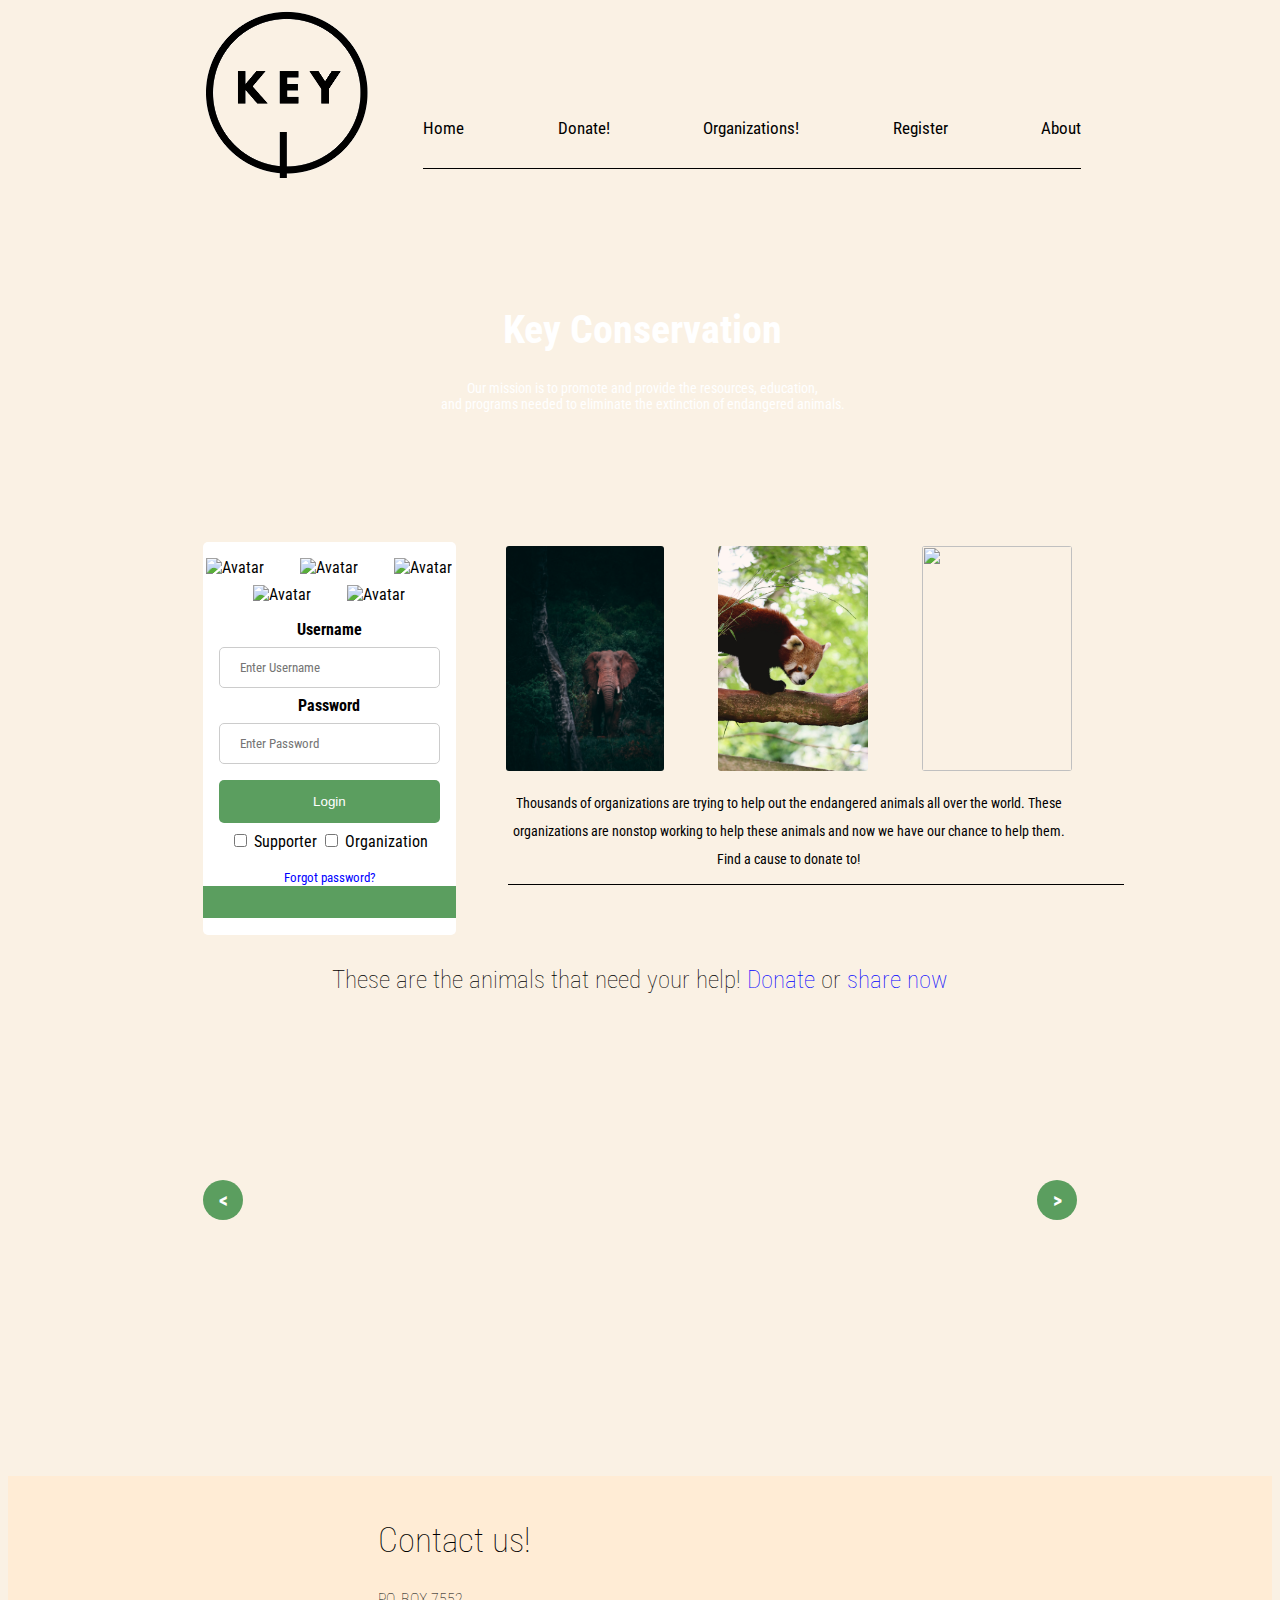
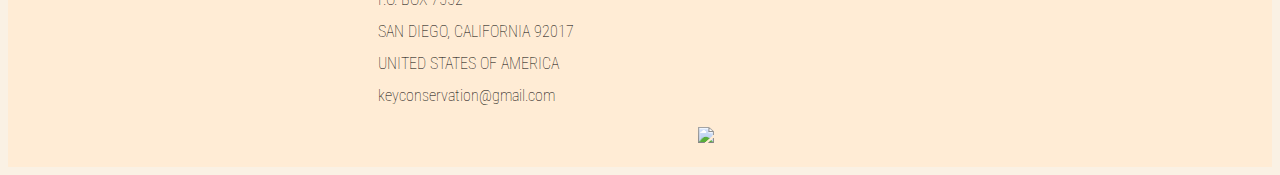
==== commit e8548d61: "pic" ====
--- a/index.html
+++ b/index.html
@@ -61,7 +61,7 @@
         <label> <input type="checkbox" name="org" /> Organization </label>
       </div>
 
-      <span class="psw"> <a href="#" id="psw" >Forgot password?</a></span>
+      <span class="psw"> <a href="#" id="psw">Forgot password?</a></span>
       <div class="container" style="background-color:#5b9e5f"></div>
     </form>
 
@@ -90,9 +90,7 @@
     <div class="hi-prev "></div>
     <div class="hi-next "></div>
     <ul>
-      <li><img
-          src="https://images.unsplash.com/photo-1432836606614-05efc6b80bd4?ixlib=rb-1.2.1&ixid=eyJhcHBfaWQiOjEyMDd9&auto=format&fit=crop&w=600&q=60"
-          alt="Img" /></li>
+      <li><img src="/Bw1/marketing-page/img/mammoth.jpg" alt="Img" /></li>
       <li><img
           src="https://images.unsplash.com/photo-1577053711785-7cb903e2cb99?ixlib=rb-1.2.1&ixid=eyJhcHBfaWQiOjEyMDd9&auto=format&fit=crop&w=600&q=60"
           alt="Img" /></li>
